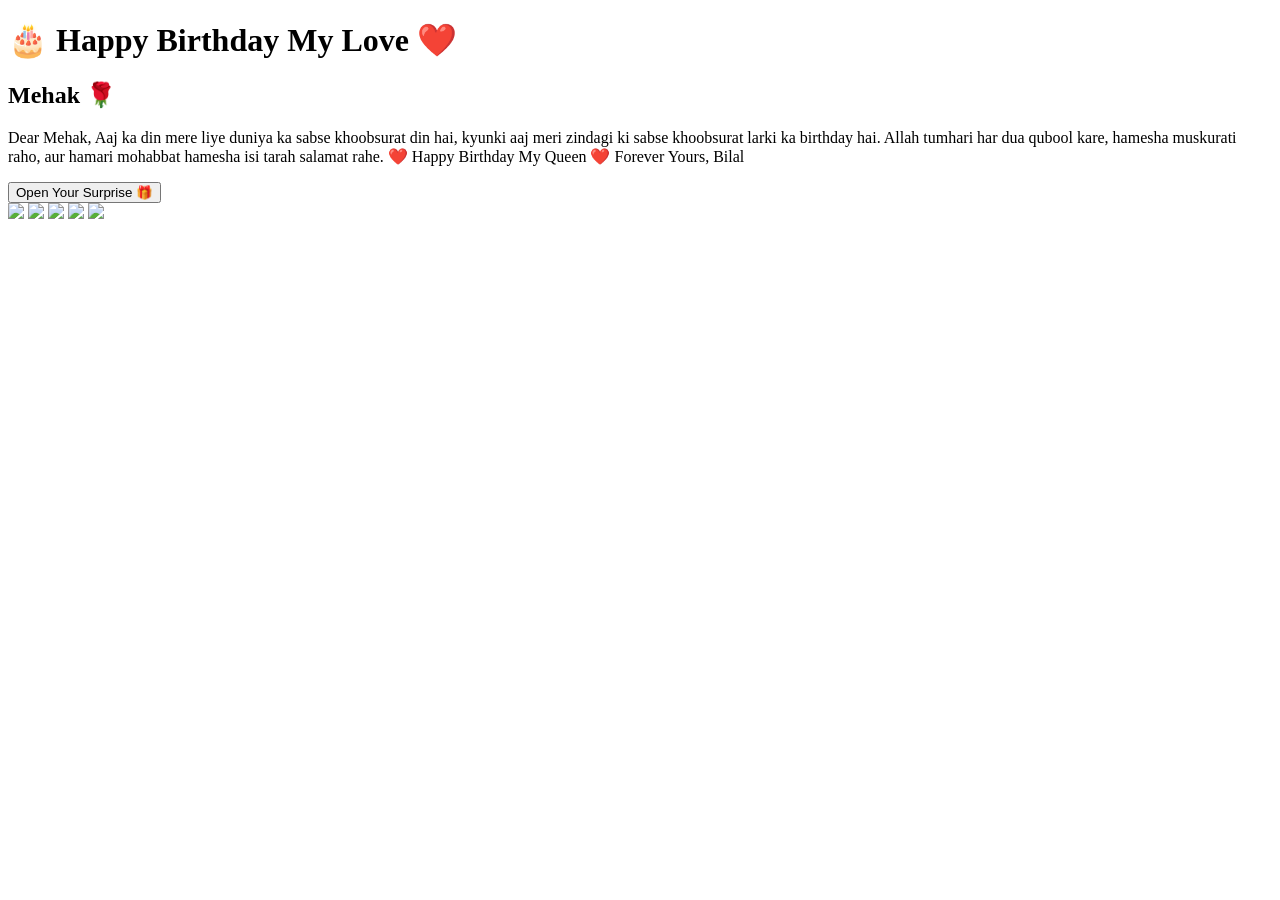
==== index.html @ fe3a4cab "Rename index.html.html to index.html" ====
<!DOCTYPE html>
<html lang="en">
<head>
<meta charset="UTF-8">
<meta name="viewport" content="width=device-width, initial-scale=1.0">

<title>Happy Birthday Mehak ❤️</title>

<link rel="stylesheet" href="style.css">
</head>

<body>

<div class="hearts"></div>

<div class="container">

<h1>🎂 Happy Birthday My Love ❤️</h1>

<h2>Mehak 🌹</h2>

<p class="msg">
Dear Mehak,

Aaj ka din mere liye duniya ka sabse khoobsurat din hai,
kyunki aaj meri zindagi ki sabse khoobsurat larki ka birthday hai.

Allah tumhari har dua qubool kare,
hamesha muskurati raho,
aur hamari mohabbat hamesha isi tarah salamat rahe.

❤️ Happy Birthday My Queen ❤️

Forever Yours,
Bilal
</p>

<button onclick="showGallery()">
Open Your Surprise 🎁
</button>

<div id="gallery">

<img src="images/1.jpg">
<img src="images/2.jpg">
<img src="images/3.jpg">
<img src="images/4.jpg">
<img src="images/5.jpg">

</div>

</div>

<script src="script.js"></script>

<audio id="bgmusic" autoplay loop>
  <source src="music/birthday.mp3" type="audio/mpeg">
</audio></body>
</html>
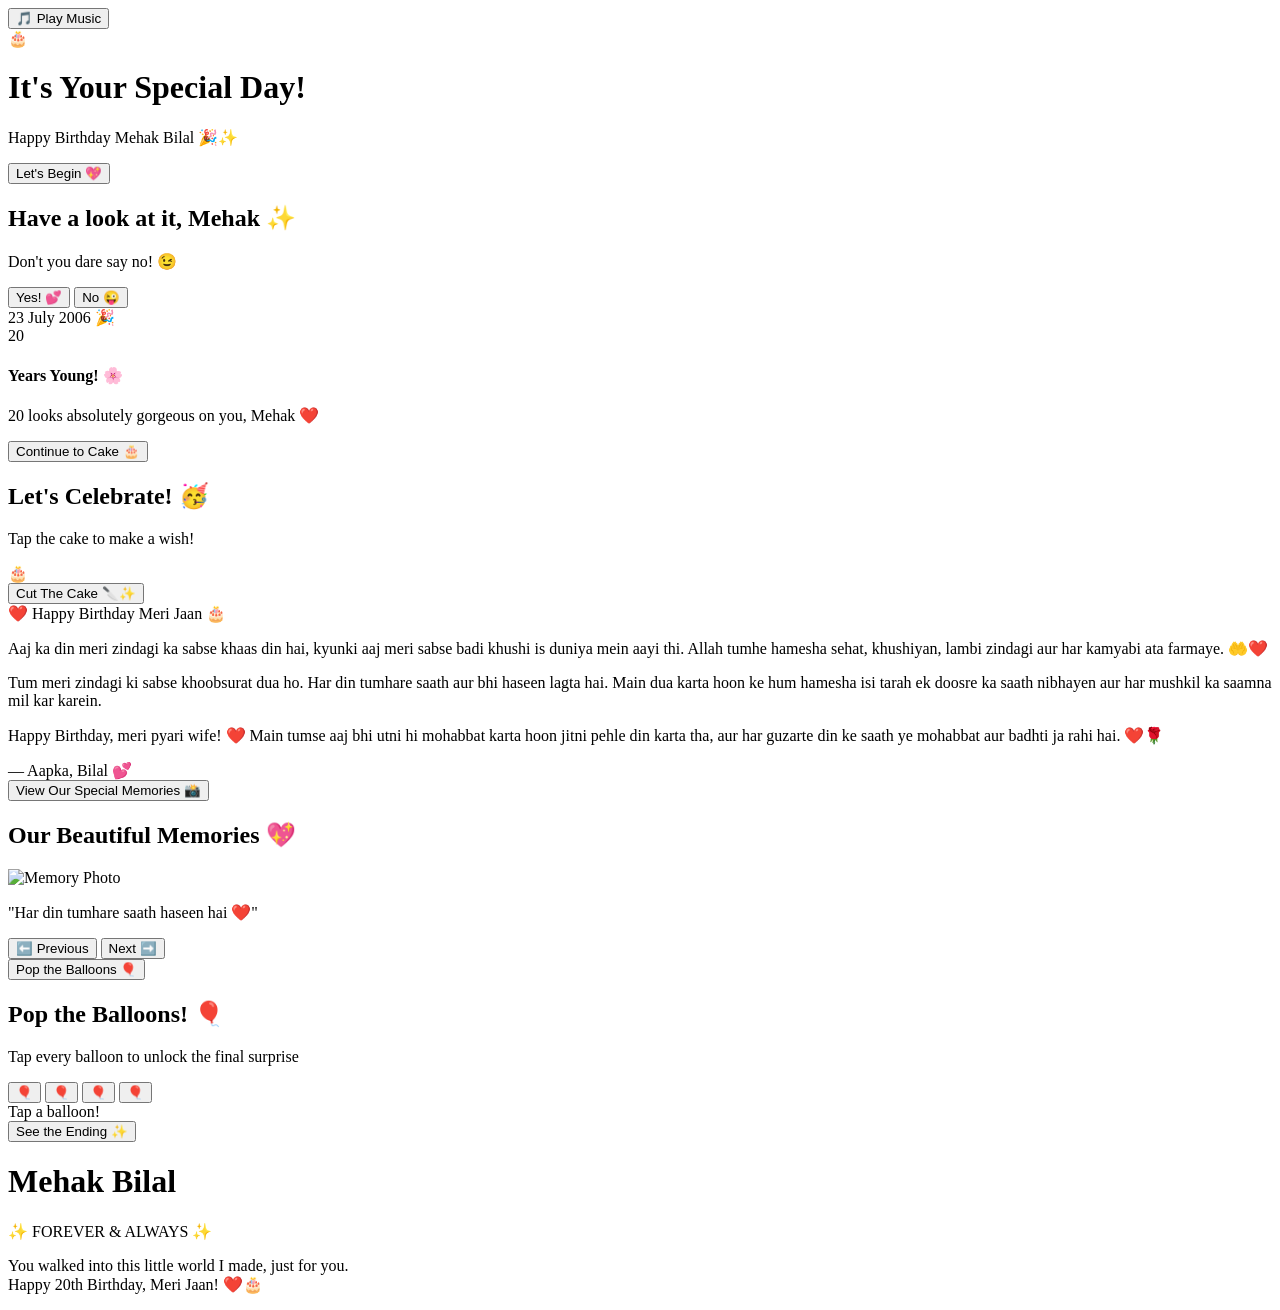
==== commit fa797755: "Add files via upload" ====
--- a/index.html
+++ b/index.html
@@ -1,59 +1,138 @@
 <!DOCTYPE html>
 <html lang="en">
 <head>
-<meta charset="UTF-8">
-<meta name="viewport" content="width=device-width, initial-scale=1.0">
+  <meta charset="UTF-8">
+  <meta name="viewport" content="width=device-width, initial-scale=1.0">
+  <title>Happy Birthday Mehak ❤️</title>
+  <link rel="stylesheet" href="style.css">
+  <script src="https://cdn.tailwindcss.com"></script>
+  <script src="https://cdn.jsdelivr.net/npm/canvas-confetti@1.5.1/dist/confetti.browser.min.js"></script>
+</head>
+<body class="bg-slate-950 text-white min-h-screen flex items-center justify-center p-4 font-sans overflow-x-hidden relative">
 
-<title>Happy Birthday Mehak ❤️</title>
+  <div class="fixed inset-0 bg-[radial-gradient(ellipse_at_top,_var(--tw-gradient-stops))] from-pink-900/30 via-slate-950 to-slate-950 -z-10"></div>
+  <div class="heart-bg"></div>
 
-<link rel="stylesheet" href="style.css">
-</head>
+  <button id="musicBtn" onclick="toggleMusic()" class="fixed top-4 right-4 bg-slate-900/80 border border-pink-500/40 p-3 rounded-full text-pink-400 shadow-lg backdrop-blur-md z-50 flex items-center gap-2 text-xs">
+    <span>🎵</span> <span id="musicText">Play Music</span>
+  </button>
+  <audio id="bgMusic" loop src="https://cdn.pixabay.com/download/audio/2022/05/27/audio_1808fbf07a.mp3?filename=happy-birthday-115488.mp3"></audio>
 
-<body>
+  <div id="step1" class="text-center space-y-6 animate-fade">
+    <div class="inline-block p-4 bg-pink-500/10 rounded-full border border-pink-500/20 shadow-inner">
+      <div class="text-7xl animate-bounce">🎂</div>
+    </div>
+    <h1 class="text-4xl md:text-6xl font-black text-transparent bg-clip-text bg-gradient-to-r from-pink-300 via-purple-300 to-pink-500 tracking-wide">
+      It's Your Special Day!
+    </h1>
+    <p class="text-slate-400 text-sm md:text-base">Happy Birthday Mehak Bilal 🎉✨</p>
+    <button onclick="popConfetti(); nextStep(2)" class="px-8 py-3.5 bg-gradient-to-r from-pink-500 to-purple-600 rounded-full font-bold shadow-lg shadow-pink-500/30 active:scale-95 hover:scale-105 transition-all">
+      Let's Begin 💖
+    </button>
+  </div>
 
-<div class="hearts"></div>
+  <div id="step2" class="hidden text-center space-y-6 max-w-sm w-full bg-slate-900/70 p-8 rounded-3xl border border-pink-500/30 backdrop-blur-xl shadow-2xl">
+    <h2 class="text-2xl font-bold text-pink-300">Have a look at it, Mehak ✨</h2>
+    <p class="text-slate-300 text-sm">Don't you dare say no! 😉</p>
+    <div class="flex justify-center items-center gap-6 relative mt-6 h-12">
+      <button onclick="popConfetti(); nextStep(3);" class="px-7 py-2.5 bg-gradient-to-r from-pink-500 to-purple-500 rounded-full font-bold shadow-md hover:scale-105 transition">
+        Yes! 💕
+      </button>
+      <button id="noBtn" onmouseover="moveNo()" onclick="moveNo()" class="px-6 py-2.5 bg-slate-800 border border-slate-700 text-slate-300 rounded-full text-sm absolute transition-all duration-150">
+        No 😜
+      </button>
+    </div>
+  </div>
 
-<div class="container">
+  <div id="step3" class="hidden text-center space-y-6 max-w-md bg-slate-900/70 p-8 rounded-3xl border border-pink-500/30 backdrop-blur-xl shadow-2xl">
+    <div class="inline-block px-4 py-1 bg-pink-500/20 border border-pink-500/40 rounded-full text-xs text-pink-300 font-semibold tracking-widest uppercase">
+      23 July 2006 🎉
+    </div>
+    <div class="text-7xl font-black text-transparent bg-clip-text bg-gradient-to-b from-pink-300 to-purple-500 my-2">
+      20
+    </div>
+    <h4 class="text-2xl font-bold text-slate-100">Years Young! 🌸</h4>
+    <p class="text-slate-300 text-sm leading-relaxed">20 looks absolutely gorgeous on you, Mehak ❤️</p>
+    <button onclick="popConfetti(); nextStep(4)" class="px-8 py-3 bg-gradient-to-r from-pink-500 to-purple-600 rounded-full font-bold shadow-lg shadow-pink-500/20">
+      Continue to Cake 🎂
+    </button>
+  </div>
 
-<h1>🎂 Happy Birthday My Love ❤️</h1>
+  <div id="step4" class="hidden text-center space-y-6">
+    <h2 class="text-3xl font-extrabold text-pink-300">Let's Celebrate! 🥳</h2>
+    <p class="text-xs text-slate-400">Tap the cake to make a wish!</p>
+    <div class="text-9xl animate-pulse cursor-pointer my-6 hover:scale-110 transition" onclick="popConfetti()">🎂</div>
+    <button onclick="popConfetti(); nextStep(5);" class="px-8 py-3.5 bg-gradient-to-r from-pink-500 to-purple-600 rounded-full font-bold shadow-lg shadow-pink-500/40">
+      Cut The Cake 🔪✨
+    </button>
+  </div>
 
-<h2>Mehak 🌹</h2>
+  <div id="step5" class="hidden max-w-md w-full bg-slate-900/80 border border-pink-500/30 p-7 rounded-3xl shadow-2xl backdrop-blur-xl space-y-4 max-h-[80vh] overflow-y-auto">
+    <div class="text-pink-400 font-bold border-b border-slate-800 pb-3 flex justify-between items-center text-lg">
+      <span>❤️ Happy Birthday Meri Jaan</span>
+      <span>🎂</span>
+    </div>
+    <div class="text-slate-300 text-sm leading-relaxed space-y-3 font-light">
+      <p>Aaj ka din meri zindagi ka sabse khaas din hai, kyunki aaj meri sabse badi khushi is duniya mein aayi thi. Allah tumhe hamesha sehat, khushiyan, lambi zindagi aur har kamyabi ata farmaye. 🤲❤️</p>
+      <p>Tum meri zindagi ki sabse khoobsurat dua ho. Har din tumhare saath aur bhi haseen lagta hai. Main dua karta hoon ke hum hamesha isi tarah ek doosre ka saath nibhayen aur har mushkil ka saamna mil kar karein.</p>
+      <p>Happy Birthday, meri pyari wife! ❤️ Main tumse aaj bhi utni hi mohabbat karta hoon jitni pehle din karta tha, aur har guzarte din ke saath ye mohabbat aur badhti ja rahi hai. ❤️🌹</p>
+    </div>
+    <div class="text-right text-pink-400 text-xs font-semibold pt-2">— Aapka, Bilal 💕</div>
+    <button onclick="nextStep(6)" class="w-full mt-4 py-3 bg-pink-500/20 border border-pink-500/40 text-pink-300 rounded-2xl font-bold text-sm hover:bg-pink-500/30 transition">
+      View Our Special Memories 📸
+    </button>
+  </div>
 
-<p class="msg">
-Dear Mehak,
+  <div id="step6" class="hidden text-center space-y-6 max-w-md w-full">
+    <h2 class="text-2xl font-bold text-pink-300">Our Beautiful Memories 💖</h2>
+    
+    <div class="bg-slate-900/80 p-4 rounded-3xl border border-pink-500/30 shadow-2xl backdrop-blur-xl">
+      <img id="galleryImg" src="https://images.unsplash.com/photo-1518199266791-5375a83190b7?w=500" alt="Memory Photo" class="w-full h-64 object-cover rounded-2xl mb-3 shadow-md">
+      <p id="galleryCaption" class="text-xs text-pink-200 font-medium italic">"Har din tumhare saath haseen hai ❤️"</p>
+    </div>
 
-Aaj ka din mere liye duniya ka sabse khoobsurat din hai,
-kyunki aaj meri zindagi ki sabse khoobsurat larki ka birthday hai.
+    <div class="flex justify-between items-center gap-4">
+      <button onclick="prevPhoto()" class="px-5 py-2.5 bg-slate-800 border border-slate-700 rounded-xl text-xs font-semibold hover:bg-slate-700">⬅️ Previous</button>
+      <button onclick="nextPhoto()" class="px-5 py-2.5 bg-slate-800 border border-slate-700 rounded-xl text-xs font-semibold hover:bg-slate-700">Next ➡️</button>
+    </div>
 
-Allah tumhari har dua qubool kare,
-hamesha muskurati raho,
-aur hamari mohabbat hamesha isi tarah salamat rahe.
+    <button onclick="popConfetti(); nextStep(7);" class="w-full py-3.5 bg-gradient-to-r from-pink-500 to-purple-600 rounded-full font-bold shadow-lg text-sm mt-2">
+      Pop the Balloons 🎈
+    </button>
+  </div>
 
-❤️ Happy Birthday My Queen ❤️
+  <div id="step7" class="hidden text-center space-y-6 max-w-lg">
+    <h2 class="text-2xl font-bold text-pink-300">Pop the Balloons! 🎈</h2>
+    <p class="text-xs text-slate-400">Tap every balloon to unlock the final surprise</p>
+    
+    <div class="flex justify-center gap-4 my-6">
+      <button onclick="popBalloon(this, 'Allah tumhe hamesha khush rakhe! 🤲')" class="text-5xl animate-bounce transition">🎈</button>
+      <button onclick="popBalloon(this, 'Tum meri sabse khoobsurat dua ho! ✨')" class="text-5xl animate-bounce delay-100 transition">🎈</button>
+      <button onclick="popBalloon(this, 'Hamesha mere saath rehna! ❤️')" class="text-5xl animate-bounce delay-200 transition">🎈</button>
+      <button onclick="popBalloon(this, 'I Love You So Much, Mehak! 🌹')" class="text-5xl animate-bounce delay-300 transition">🎈</button>
+    </div>
 
-Forever Yours,
-Bilal
-</p>
+    <div id="balloonNote" class="p-4 bg-slate-900/80 border border-pink-500/30 rounded-2xl text-pink-200 text-sm min-h-[55px] flex items-center justify-center backdrop-blur">
+      Tap a balloon!
+    </div>
 
-<button onclick="showGallery()">
-Open Your Surprise 🎁
-</button>
+    <button id="finalBtn" onclick="popConfetti(); nextStep(8);" class="hidden px-8 py-3.5 bg-gradient-to-r from-pink-500 to-purple-600 rounded-full font-bold shadow-lg text-sm animate-pulse">
+      See the Ending ✨
+    </button>
+  </div>
 
-<div id="gallery">
+  <div id="step8" class="hidden text-center space-y-5 max-w-sm">
+    <h1 class="text-5xl font-black text-transparent bg-clip-text bg-gradient-to-r from-pink-400 to-purple-400">
+      Mehak Bilal
+    </h1>
+    <div class="inline-block px-5 py-1.5 bg-pink-500/20 border border-pink-500/40 rounded-full text-xs text-pink-300 font-semibold tracking-wider">
+      ✨ FOREVER & ALWAYS ✨
+    </div>
+    <p class="text-slate-300 text-sm leading-relaxed mt-4">
+      You walked into this little world I made, just for you.<br>Happy 20th Birthday, Meri Jaan! ❤️🎂
+    </p>
+  </div>
 
-<img src="images/1.jpg">
-<img src="images/2.jpg">
-<img src="images/3.jpg">
-<img src="images/4.jpg">
-<img src="images/5.jpg">
-
-</div>
-
-</div>
-
-<script src="script.js"></script>
-
-<audio id="bgmusic" autoplay loop>
-  <source src="music/birthday.mp3" type="audio/mpeg">
-</audio></body>
+  <script src="script.js"></script>
+</body>
 </html>
--- a/style.css
+++ b/style.css
@@ -0,0 +1,14 @@
+@keyframes float {
+  0% { transform: translateY(0px); opacity: 0.8; }
+  50% { transform: translateY(-20px); opacity: 1; }
+  100% { transform: translateY(0px); opacity: 0.8; }
+}
+
+.animate-fade {
+  animation: fadeIn 0.8s ease-in-out;
+}
+
+@keyframes fadeIn {
+  from { opacity: 0; transform: translateY(10px); }
+  to { opacity: 1; transform: translateY(0); }
+}
